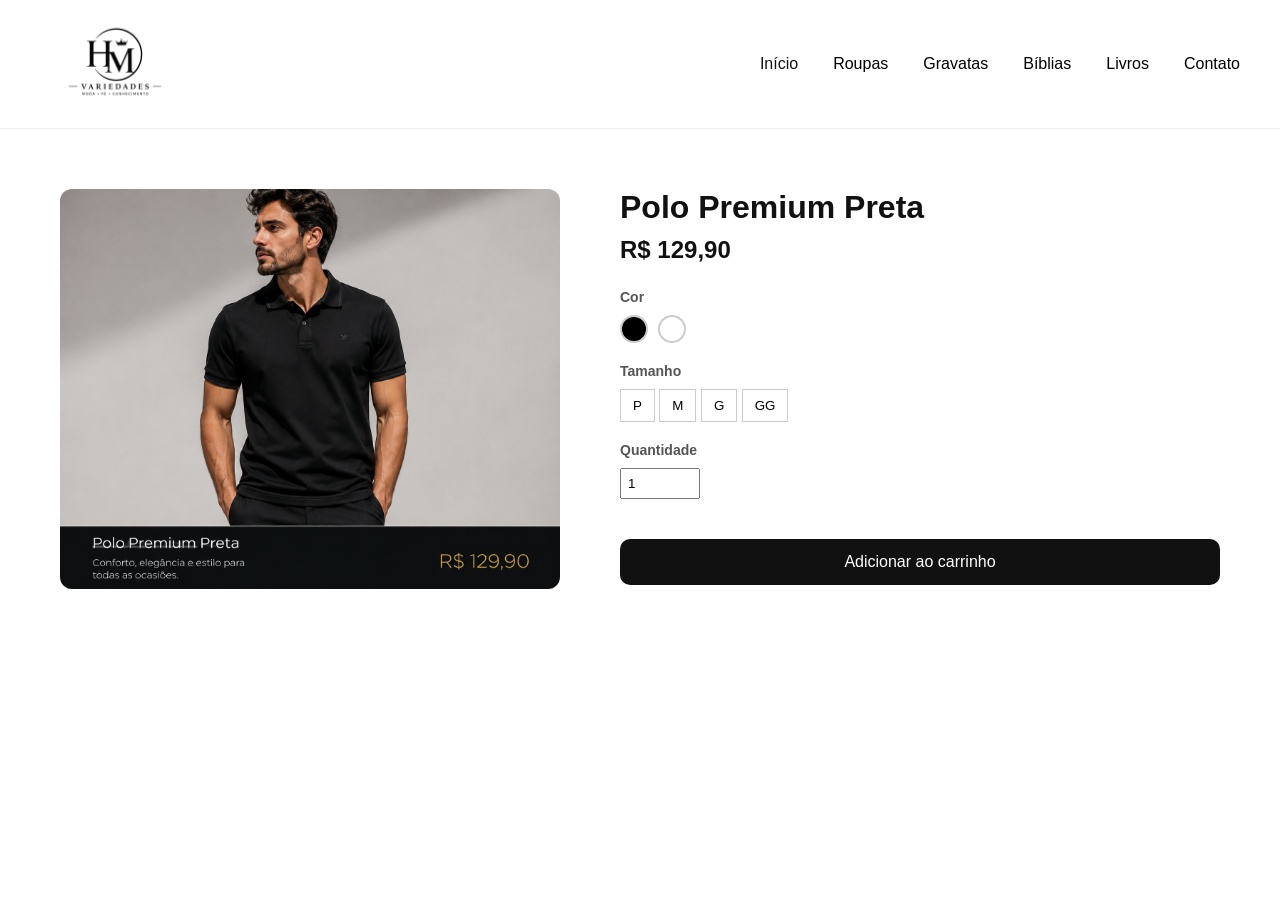
==== produto-polo1.html @ 12c1ea55 "Adicionando Produto teste" ====
<!DOCTYPE html>
<html lang="pt-BR">

<head>
    <meta charset="UTF-8">
    <meta name="viewport" content="width=device-width, initial-scale=1.0">

    <title>Polo Premium Preta</title>

    <link rel="stylesheet" href="style.css">
</head>

<body>

    <header>

        <div class="logo">
            <img src="./img_home/logo.jpg" alt="">
        </div>

        <nav>
    <ul>
        <li>
            <a href="index.html">Início</a>
        </li>
        <li>
            <a href="">Roupas</a>
            <ul>
                <li>
                    <a href="">Masculino</a>
                </li>
                <li>
                    <a href="">Feminino</a>
                </li>
                <li>
                    <a href="">Promoções</a>
                </li>
            </ul>
        </li>
        <li>
            <a href="">Gravatas</a>
            <ul>
                <li>
                    <a href="">Kits Festividades </a>
                </li>
            </ul>
        </li>
        <li>
            <a href="">Bíblias</a>
            <ul>
                <li>
                    <a href="">Estudo</a>
                </li>
                <li>
                    <a href="">Mulheres</a>
                </li>
                <li>
                    <a href="">Infantil</a>
                </li>
            </ul>
        </li>
        <li>
            <a href="">Livros</a>
        </li>
        <li>
            <a href="">Contato</a>
        </li>
    </ul>
    
  </nav>

    </header>


    <main class="produto">
        <section class="produto-container">
            <div class="produto-imagem">
                <img src="./img_polo/polo1.jpg"  alt="Polo Premium Preta">
            </div>
            <div class="produto-info">
                <h1>Polo Premium Preta</h1>
                <p class="preco">R$ 129,90</p>
                <div class="secao">
                    <h4>Cor</h4>
                <div class="cores">
                    <button class="cor preto" onclick="trocarImagem('polo1.jpg')"></button>
                    <button class="cor branco" onclick="trocarImagem('polo-branca.jpg')"></button>
                </div>
            </div>
            <div class="secao">
                <h4>Tamanho</h4>
                <div class="tamanho">
                    <button onclick="selecionarTamanho(this)">P</button>
                    <button onclick="selecionarTamanho(this)">M</button>
                    <button onclick="selecionarTamanho(this)">G</button>
                    <button onclick="selecionarTamanho(this)">GG</button>
                </div>
            </div>

            <div class="secao">
                <h4>Quantidade</h4>
                <input type="number" value="1" min="1">
            </div>
            <button class="comprar" onclick="EnviarWhatsApp()">Adicionar ao carrinho</button>
            </div>
        </section>
    </main>

    <script src="script.js"></script>
    </body>
    </html>
---- style.css ----
* {
    margin: 0;
    padding: 0;
    box-sizing: border-box;
}

body {
    font-family: Arial, sans-serif;
    background-color: #fff;
    color: #111;
}

.logo img {
    width: auto;
    height: 100px;
    display: block;
    object-fit: contain;
}

header {
    background-color: #fff;
    padding: 14px 40px;
    display:flex;
    justify-content: space-between;
    align-items: center;
    position: sticky;
    top: 0;
    z-index: 1000;
    border-bottom: 1px solid #eee;

}

nav a {
   font-size: 16px;
   color: #111;
   text-decoration: none;
}

nav a:visited {
    color: black;
}

nav a:hover {
    color: #f4ac05;
}

nav ul {
    display: flex;
    gap: 35px;
    list-style: none;
}

nav ul ul {
    display: none;
    position: absolute;
    background-color: #a0a1a0;
    padding: 10px;
    margin-top: 10px;
    border-radius: 6px;
}

nav ul li {
    position: relative;

}

nav ul li:hover ul {
    display: block;
}



.banner {
   padding: 80px 60px;
   background: #fff;
}

.banner-container {
    display:flex;
    align-items: center;
    justify-content: space-between;
    gap: 60px;
}

.banner-text {
    flex: 1;
}

.banner-text h2 {
   font-size: 50px;
   font-weight: 500;
   color: #111;
   margin-bottom: 20px;
}

.banner-text p {
  font-size: 18px;
  color: #666;
  max-width: 500px;
  margin-bottom: 25px;
}

.banner-image {
    flex: 1;
    display: flex;
   

}

.banner-image img {
    width: 100%;
    height: 520px;
    object-fit: cover;
    border-radius: 12px;
    
}

.overlay {
    position:absolute;
    top: 0;
    left: 0;
    width: 100%;
    height: 100%;

    background-color: rgba(0, 0, 0, 0.4);

    display: flex;
    flex-direction: column;

    justify-content: center;
    align-items: center;

    color: white;
    text-align: center;
    padding: 20px;
}

.overlay h2 {
    font-size: 60px;
    margin-bottom: 20px;
    text-shadow: 2px 2px 10px rgba(0, 0, 0, 0.6);
}

.overlay p {
    font-size: 22px;
    margin-bottom: 30px;
    max-width: 700px;
}


.colecoes {
   width: 98%;
   max-width: 1450px;

   margin: 80px auto;

   padding: 40px;

   display: grid;
   grid-template-columns: repeat(3, 1fr);
   gap: 30px;

   background: rgb(109, 109, 109);

   border-radius: 24px;

}

.colecao-card {
    position: relative;
    height: 340px;
    overflow: hidden;
    border-radius: 16px;
    cursor: pointer;
    background: #000;

    box-shadow: 0 5px 5px rgba(0,0,0,0.45);

    transition: 0.4s ease;
}

.colecao-card img {
    width: 100%;
    height: 100%;
    object-fit: cover;

    transition: transform 0.6s ease;
}

.colecao-card:hover img {
    transform: scale(1.08);
}

.colecao-overlay {
    position: absolute;
    inset: 0;

    background: linear-gradient(
        to top,
        rgba(0,0,0,0.45),
        rgba(0,0,0,0.05)
    );

    display: flex;
    flex-direction: column;
    justify-content: flex-end;

    padding: 35px;
}

.colecao-overlay h3 {
    color: #fff;
    font-size: 34px;
    margin-bottom: 12px;

    transform: translateY(20px);
    opacity: 0;
    transition: 0.4s ease;
}

.colecao-overlay a {
    color: #fff;
    text-decoration: none;
    font-size: 17px;
    letter-spacing: 1px;

    transform: translateY(20px);
    opacity: 0;

    transition: 0.5s ease;
}

.colecao-card:hover .colecao-overlay h3,
.colecao-card:hover .colecao-overlay a {
    transform: translateY(0);
    opacity: 1;
}

.colecao-overlay a:hover {
    color: #f4ac05;
}

.colecao-overlay a::after {
    content: " →";
}

.colecao-topo {
    padding: 80px 60px 40px;
    text-align: left;
}

.colecao-topo h1 {
    font-size: 48px;
    margin-bottom: 15px;
    font-weight: 500;
}

.colecao-topo p {
    color: #666;
    font-size: 18px;
}

.produto-grid {
    width: 95%;
    max-width: 1400px;

    margin: 50px auto;

    display: grid;
    grid-template-columns: repeat(4, 1fr);
    gap: 30px;
}

.produto-card {
    width: 320px;
    text-align: center;
    background: #dddddd;
    border-radius: 12px;
    padding: 15px;
    box-shadow: 0 10px 25px rgba(0,0,0,0.08);
    transition: 0.4s ease;
    cursor: pointer;
}

.produto-card img {
    width: 100%;
    height: 420px;

    object-fit: cover;

    border-radius: 10px;

    transition: 0.4s ease;
}

.produto-card:hover img {
    transform: scale(1.03);
}

.produto-card h3 {
    margin-top: 15px;
    font-size: 18px;
    font-weight: 500;
}

.produto-card span {
    display: block;
    margin-top: 8px;
    color: #777;
}

.produto-link {
    text-decoration: none;
    color: inherit;
    display: block;
}

.produto {
    padding: 60px;
}

.produto-container {
    display: flex;
    gap: 60px;
    max-width: 1200;
    margin: auto;
}
.produto-imagem img {
    width: 100%;
    max-width: 500px;
    border-radius: 12px;
}

.produto-info {
    flex: 1;
}

.produto-info h1 {
    font-size: 32px;
    margin-bottom: 10px;
}

.preco {
    font-size: 24px;
    font-weight: bold;
    margin-bottom: 25px;
}

.secao {
    margin-bottom: 20px;
}

.secao h4 {
    margin-bottom: 10px;
    font-size: 14px;
    color: #555;
}

.cores {
    display: flex;
    gap: 10px;
}

.cor {
    width: 28px;
    height: 28px;
    border-radius: 50%;
    border: 2px solid #ccc;
    cursor: pointer;
}

.preto {
    background: black;
}

.branco {
    background: white;
}

.tamanho button {
    padding: 8px 12px;
    border: 1px solid #ccc;
    background: none;
    cursor: pointer;
}

.tamanho button.ativo {
    background: #111;
    color: #fff;
}

input[type="number"] {
    width: 80px;
    padding: 6px;
}

.comprar {
    margin-top: 20px;
    width: 100%;
    padding: 14px;

    background: #111;
    color: #fff;

    border-radius: 10px;

    border: none;
    cursor: pointer;

    font-size: 16px;
    transition: 0.3s;
}

.comprar:hover {
    background: #f4ac05;
    color: #111;
}
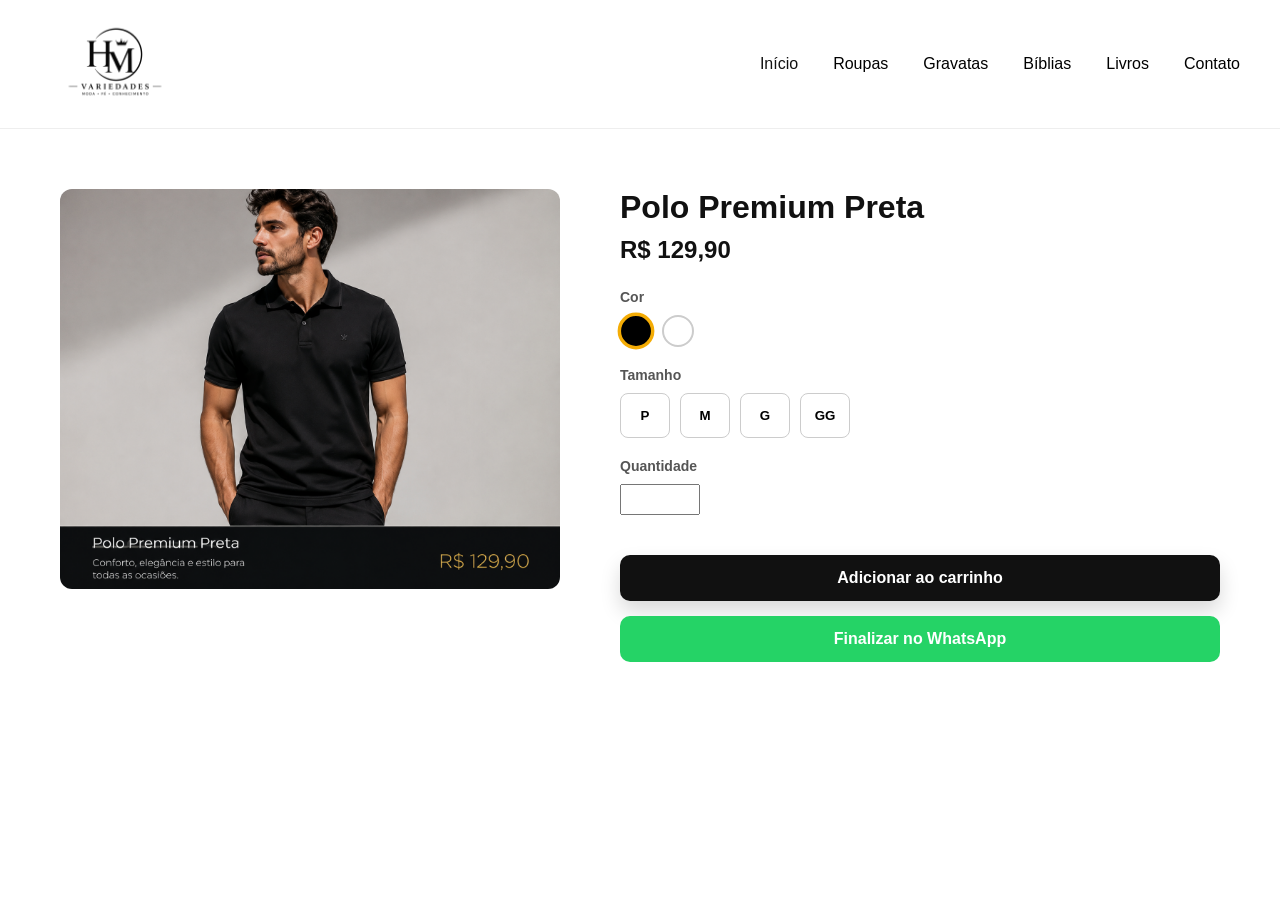
==== commit bd25afa1: "Colocando Funções de Adicionar e Finalizar" ====
--- a/produto-polo1.html
+++ b/produto-polo1.html
@@ -83,7 +83,7 @@
                 <div class="secao">
                     <h4>Cor</h4>
                 <div class="cores">
-                    <button class="cor preto" onclick="trocarImagem('polo1.jpg')"></button>
+                    <button class="cor preto ativa" onclick="trocarImagem('polo1.jpg')"></button>
                     <button class="cor branco" onclick="trocarImagem('polo-branca.jpg')"></button>
                 </div>
             </div>
@@ -99,9 +99,15 @@
 
             <div class="secao">
                 <h4>Quantidade</h4>
-                <input type="number" value="1" min="1">
+                <input type="number" value="" min="1">
             </div>
-            <button class="comprar" onclick="EnviarWhatsApp()">Adicionar ao carrinho</button>
+            <button class="comprar" onclick="adicionarCarrinho()">
+                Adicionar ao carrinho
+            </button>
+            <button class="whatsapp-btn" onclick="EnviarWhatsApp()">
+                Finalizar no WhatsApp
+            </button>
+            <p class="mensagem-carrinho"></p>
             </div>
         </section>
     </main>
--- a/style.css
+++ b/style.css
@@ -362,11 +362,21 @@
 }
 
 .cor {
-    width: 28px;
-    height: 28px;
+    width: 32px;
+    height: 32px;
     border-radius: 50%;
     border: 2px solid #ccc;
     cursor: pointer;
+    transition: 0.3s;
+}
+
+.cor:hover {
+    transform: scale(1.1);
+}
+
+.cor.ativa {
+    border: 3px solid #f4ac05;
+    transform: scale(1.15);
 }
 
 .preto {
@@ -377,16 +387,43 @@
     background: white;
 }
 
+.produto-imagem img {
+    width: 100%;
+    max-width: 500px;
+    border-radius: 12px;
+
+    transition: 0.4s ease;
+}
+
+.tamanho {
+    display: flex;
+    gap: 10px;
+}
+
 .tamanho button {
-    padding: 8px 12px;
-    border: 1px solid #ccc;
-    background: none;
-    cursor: pointer;
+   width: 50px;
+   height: 45px;
+
+   border: 1px solid #ccc;
+   background: white;
+
+   border-radius: 8px;
+   cursor: pointer;
+   font-weight: bold;
+   transition: 0.3s;
+}
+
+.tamanho button:hover {
+    border-color: #111;
+    transform: translateY(-3px);
 }
 
 .tamanho button.ativo {
-    background: #111;
+    background: #f4ac05;
     color: #fff;
+    border-color: #111;
+
+    transform: scale(1.05);
 }
 
 input[type="number"] {
@@ -408,10 +445,47 @@
     cursor: pointer;
 
     font-size: 16px;
+    font-weight: bold;
     transition: 0.3s;
+
+    box-shadow: 0 10px 20px rgba(0,0,0,0.15);
 }
 
 .comprar:hover {
     background: #f4ac05;
     color: #111;
-}
+
+    transform: translateY(-4px);
+
+    box-shadow: 0 15px 25px rgba(0,0,0,0.2);
+}
+
+.whatsapp-btn {
+    margin-top: 15px;
+    width: 100%;
+    padding: 14px;
+
+    background: #25d366;
+    color: white;
+
+    border: none;
+    border-radius: 10px;
+
+    cursor: pointer;
+
+    font-size: 16px;
+    font-weight: bold;
+
+    transition: 0.3s;
+}
+
+.whatsapp-btn:hover {
+    background: #1ebe5d;
+    transform: translateY(-3px);
+}
+
+.mensagem-carrinho {
+    margin-top: 15px;
+    color: #25d366;
+    font-weight: bold;
+}
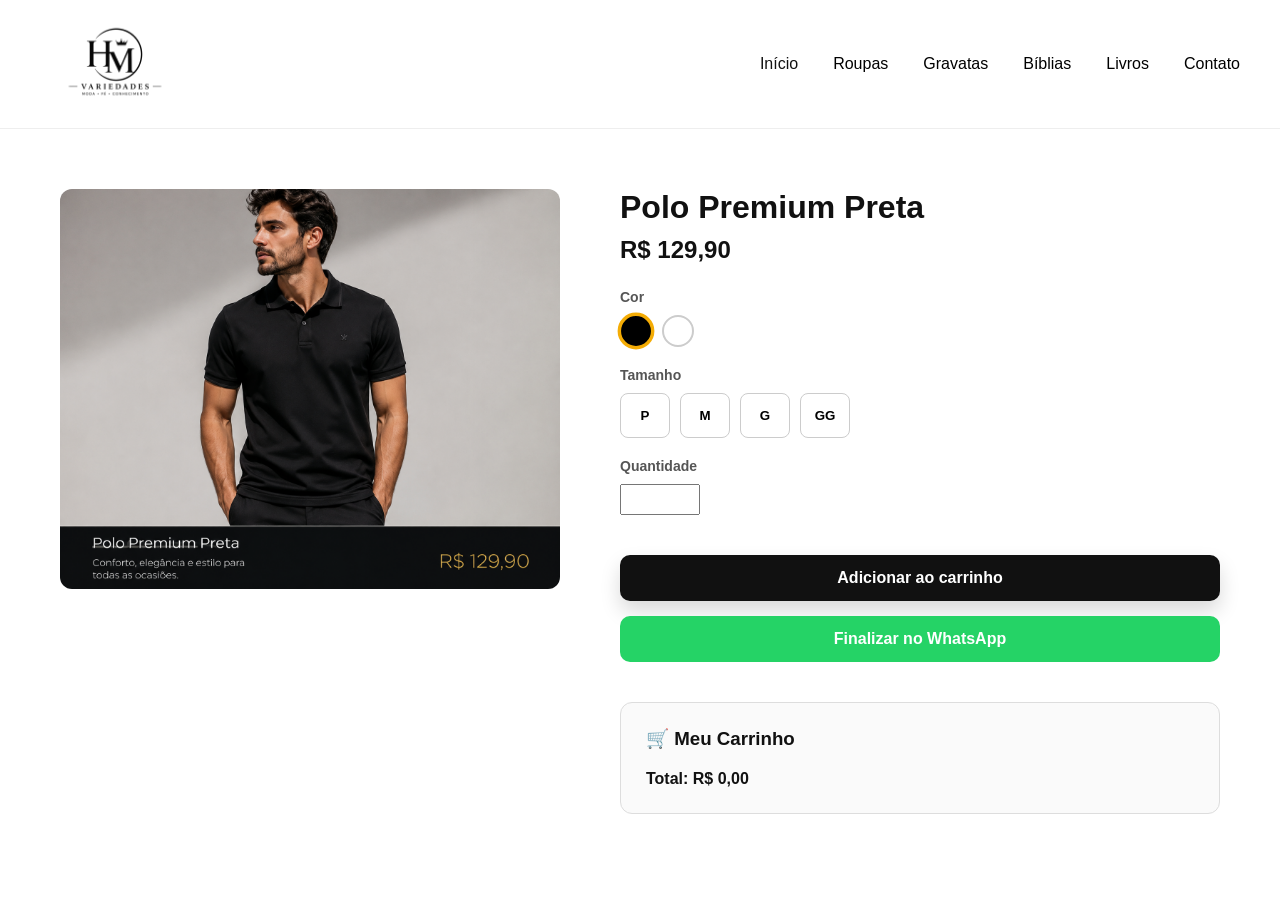
==== commit a4f1e379: "Adicionando Meu Carrinho" ====
--- a/produto-polo1.html
+++ b/produto-polo1.html
@@ -108,6 +108,16 @@
                 Finalizar no WhatsApp
             </button>
             <p class="mensagem-carrinho"></p>
+            <div class="carrinho">
+                <h3>🛒 Meu Carrinho</h3>
+                <div id="lista-carrinho">
+
+                </div>
+                <h4>
+                    Total: R$ 
+                    <span id="total">0,00</span>
+                </h4>
+            </div>
             </div>
         </section>
     </main>
--- a/style.css
+++ b/style.css
@@ -489,3 +489,42 @@
     color: #25d366;
     font-weight: bold;
 }
+
+.carrinho {
+    margin-top: 40px;
+    padding: 25px;
+    border: 1px solid #ddd;
+    border-radius: 12px;
+    background: #fafafa;
+}
+
+.carrinho h3 { 
+    margin-bottom: 20px;
+}
+
+.item-carrinho{
+    display: flex;
+    justify-content: space-between;
+    align-items: center;
+    padding: 15px 0;
+    border-bottom: 1px solid #ddd;
+}
+
+.item-info{
+   display: flex;
+   flex-direction: column;
+   gap: 5px; 
+}
+
+.item-carrinho button{
+    background:red;
+    color:white;
+    border: none;
+    padding: 8px 12px;
+    border-radius: 8px;
+    cursor: pointer;
+}
+
+.item-carrinho button:hover{
+    background: #b30000;
+}
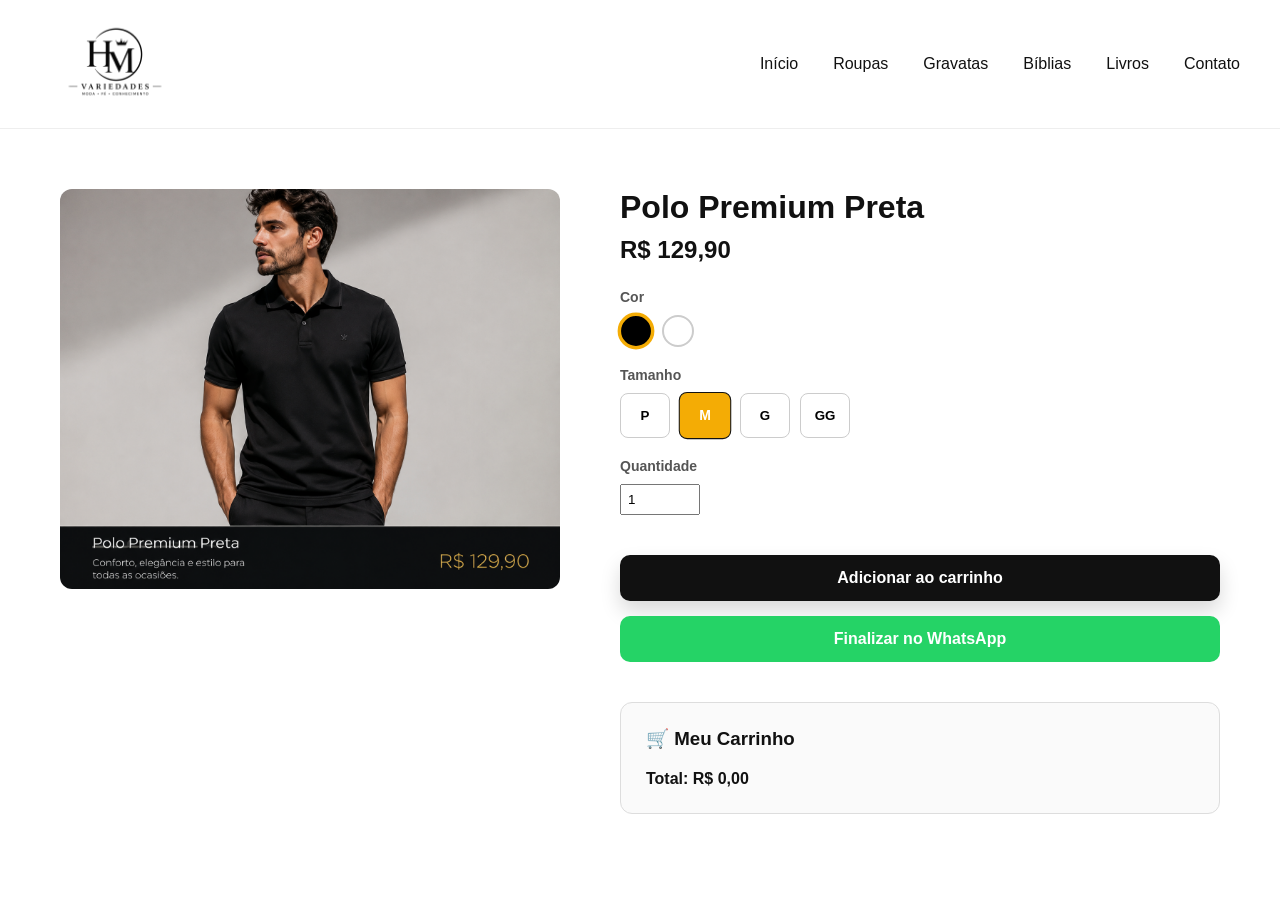
==== commit 7f2b97fc: "Ajustanto total do pedido" ====
--- a/produto-polo1.html
+++ b/produto-polo1.html
@@ -4,7 +4,6 @@
 <head>
     <meta charset="UTF-8">
     <meta name="viewport" content="width=device-width, initial-scale=1.0">
-
     <title>Polo Premium Preta</title>
 
     <link rel="stylesheet" href="style.css">
@@ -15,113 +14,171 @@
     <header>
 
         <div class="logo">
-            <img src="./img_home/logo.jpg" alt="">
+            <img src="./img_home/logo.jpg" alt="HM Variedades">
         </div>
 
         <nav>
-    <ul>
-        <li>
-            <a href="index.html">Início</a>
-        </li>
-        <li>
-            <a href="">Roupas</a>
             <ul>
+
                 <li>
-                    <a href="">Masculino</a>
+                    <a href="index.html">Início</a>
                 </li>
+
                 <li>
-                    <a href="">Feminino</a>
+                    <a href="#">Roupas</a>
+                    <ul>
+                        <li><a href="#">Masculino</a></li>
+                        <li><a href="#">Feminino</a></li>
+                        <li><a href="#">Promoções</a></li>
+                    </ul>
                 </li>
+
                 <li>
-                    <a href="">Promoções</a>
+                    <a href="#">Gravatas</a>
+                    <ul>
+                        <li><a href="#">Kits Festividades</a></li>
+                    </ul>
                 </li>
+
+                <li>
+                    <a href="#">Bíblias</a>
+                    <ul>
+                        <li><a href="#">Estudo</a></li>
+                        <li><a href="#">Mulheres</a></li>
+                        <li><a href="#">Infantil</a></li>
+                    </ul>
+                </li>
+
+                <li>
+                    <a href="#">Livros</a>
+                </li>
+
+                <li>
+                    <a href="#">Contato</a>
+                </li>
+
             </ul>
-        </li>
-        <li>
-            <a href="">Gravatas</a>
-            <ul>
-                <li>
-                    <a href="">Kits Festividades </a>
-                </li>
-            </ul>
-        </li>
-        <li>
-            <a href="">Bíblias</a>
-            <ul>
-                <li>
-                    <a href="">Estudo</a>
-                </li>
-                <li>
-                    <a href="">Mulheres</a>
-                </li>
-                <li>
-                    <a href="">Infantil</a>
-                </li>
-            </ul>
-        </li>
-        <li>
-            <a href="">Livros</a>
-        </li>
-        <li>
-            <a href="">Contato</a>
-        </li>
-    </ul>
-    
-  </nav>
+        </nav>
+        
 
     </header>
 
+    <main class="produto">
 
-    <main class="produto">
         <section class="produto-container">
+
             <div class="produto-imagem">
-                <img src="./img_polo/polo1.jpg"  alt="Polo Premium Preta">
-            </div>
-            <div class="produto-info">
-                <h1>Polo Premium Preta</h1>
-                <p class="preco">R$ 129,90</p>
-                <div class="secao">
-                    <h4>Cor</h4>
-                <div class="cores">
-                    <button class="cor preto ativa" onclick="trocarImagem('polo1.jpg')"></button>
-                    <button class="cor branco" onclick="trocarImagem('polo-branca.jpg')"></button>
-                </div>
-            </div>
-            <div class="secao">
-                <h4>Tamanho</h4>
-                <div class="tamanho">
-                    <button onclick="selecionarTamanho(this)">P</button>
-                    <button onclick="selecionarTamanho(this)">M</button>
-                    <button onclick="selecionarTamanho(this)">G</button>
-                    <button onclick="selecionarTamanho(this)">GG</button>
-                </div>
+                <img src="./img_polo/polo1.jpg" alt="Polo Premium Preta">
             </div>
 
-            <div class="secao">
-                <h4>Quantidade</h4>
-                <input type="number" value="" min="1">
-            </div>
-            <button class="comprar" onclick="adicionarCarrinho()">
-                Adicionar ao carrinho
-            </button>
-            <button class="whatsapp-btn" onclick="EnviarWhatsApp()">
-                Finalizar no WhatsApp
-            </button>
-            <p class="mensagem-carrinho"></p>
-            <div class="carrinho">
-                <h3>🛒 Meu Carrinho</h3>
-                <div id="lista-carrinho">
+            <div class="produto-info">
+
+                <h1>Polo Premium Preta</h1>
+
+                <p class="preco">
+                    R$ 129,90
+                </p>
+
+                <!-- COR -->
+
+                <div class="secao">
+
+                    <h4>Cor</h4>
+
+                    <div class="cores">
+
+                        <button
+                            class="cor preto ativa"
+                            onclick="trocarImagem('polo1.jpg'); selecionarCor(this)">
+                        </button>
+
+                        <button
+                            class="cor branco"
+                            onclick="trocarImagem('polo-branca.jpg'); selecionarCor(this)">
+                        </button>
+
+                    </div>
 
                 </div>
-                <h4>
-                    Total: R$ 
-                    <span id="total">0,00</span>
-                </h4>
+
+                <!-- TAMANHO -->
+
+                <div class="secao">
+
+                    <h4>Tamanho</h4>
+
+                    <div class="tamanho">
+
+                        <button onclick="selecionarTamanho(this)">P</button>
+
+                        <button onclick="selecionarTamanho(this)">
+                            M
+                        </button>
+
+                        <button onclick="selecionarTamanho(this)">G</button>
+
+                        <button onclick="selecionarTamanho(this)">GG</button>
+
+                    </div>
+
+                </div>
+
+                <!-- QUANTIDADE -->
+
+                <div class="secao">
+
+                    <h4>Quantidade</h4>
+
+                    <input
+                        type="number"
+                        value="1"
+                        min="1">
+
+                </div>
+
+                <!-- BOTÕES -->
+
+                <button
+                    class="comprar"
+                    onclick="adicionarCarrinho()">
+
+                    Adicionar ao carrinho
+
+                </button>
+
+                <button
+                    class="whatsapp-btn"
+                    onclick="EnviarWhatsApp()">
+
+                    Finalizar no WhatsApp
+
+                </button>
+
+                <p class="mensagem-carrinho"></p>
+
+                <!-- CARRINHO -->
+
+                <div class="carrinho">
+
+                    <h3>🛒 Meu Carrinho</h3>
+
+                    <div id="lista-carrinho"></div>
+
+                    <h4>
+                        Total: R$
+                        <span id="total">0,00</span>
+                    </h4>
+
+                </div>
+
             </div>
-            </div>
+
         </section>
+
     </main>
 
     <script src="script.js"></script>
-    </body>
-    </html>+
+</body>
+
+</html>
